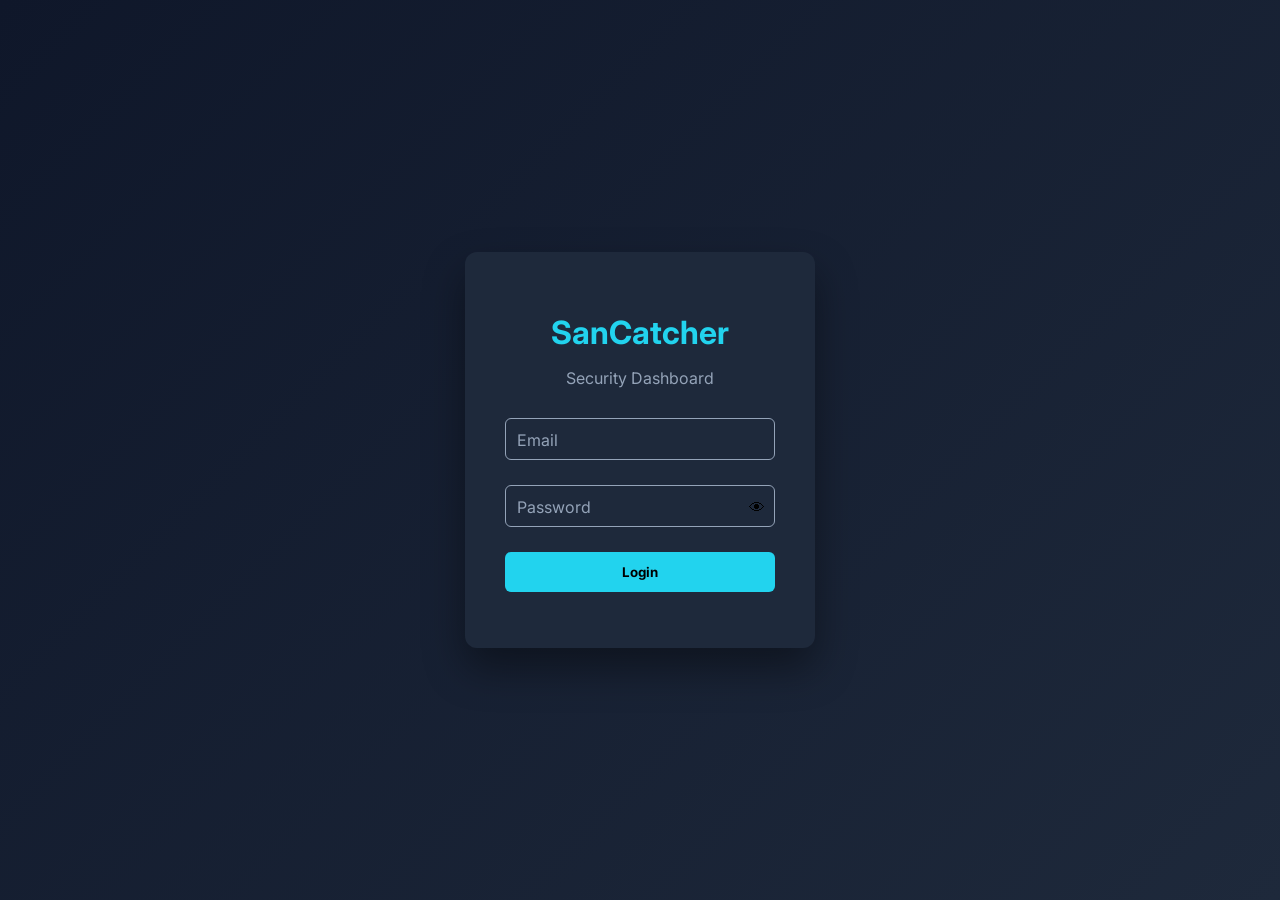
==== index.html @ fb7e6da3 "intial commit" ====
<!DOCTYPE html>
<html lang="en">
<head>
<meta charset="UTF-8">
<meta name="viewport" content="width=device-width, initial-scale=1.0">
<title>SanCatcher Security</title>
<link href="https://fonts.googleapis.com/css2?family=Inter:wght@400;600;700&display=swap" rel="stylesheet">
<link rel="stylesheet" href="css/style.css">
</head>
<body>

<div class="container">
    <div class="card">
        <h1>SanCatcher</h1>
        <p class="subtitle">Security Dashboard</p>

        <div class="input-group">
            <input type="email" id="email" required>
            <label>Email</label>
        </div>

        <div class="input-group">
            <input type="password" id="password" required>
            <label>Password</label>
            <span class="toggle" onclick="togglePassword()">👁</span>
        </div>

        <button onclick="login()">Login</button>

        <p id="error" class="error"></p>
    </div>
</div>
<script src="auth.js"></script>
<script>
function login() {
    const email = document.getElementById("email").value;
    const password = document.getElementById("password").value;

    if(email === "admin@gmail.com" && password === "123456") {
        sessionStorage.setItem("loggedIn", "true");
        window.location.href = "settings.html";
    } else {
        document.getElementById("error").innerText = "Invalid credentials.";
    }
}
</script>
</body>
</html>
---- css/style.css ----
:root {
    --bg-dark: #0f172a;
    --card-bg: #1e293b;
    --accent: #22d3ee;
    --danger: #ef4444;
    --text-light: #e2e8f0;
    --muted: #94a3b8;
}

* {
    box-sizing: border-box;
    font-family: 'Inter', sans-serif;
}

body {
    margin: 0;
    background: linear-gradient(135deg, #0f172a, #1e293b);
    height: 100vh;
    display: flex;
    align-items: center;
    justify-content: center;
}

.card {
    background: var(--card-bg);
    padding: 40px;
    width: 350px;
    border-radius: 12px;
    box-shadow: 0 20px 40px rgba(0,0,0,0.4);
    text-align: center;
}

h1 {
    color: var(--accent);
    margin-bottom: 5px;
}

.subtitle {
    color: var(--muted);
    margin-bottom: 30px;
}

.input-group {
    position: relative;
    margin-bottom: 25px;
}

.input-group input {
    width: 100%;
    padding: 12px;
    background: transparent;
    border: 1px solid var(--muted);
    border-radius: 6px;
    color: var(--text-light);
}

.input-group label {
    position: absolute;
    top: 12px;
    left: 12px;
    color: var(--muted);
    transition: 0.3s;
    pointer-events: none;
}

.input-group input:focus + label,
.input-group input:valid + label {
    top: -10px;
    left: 8px;
    background: var(--card-bg);
    padding: 0 5px;
    font-size: 12px;
    color: var(--accent);
}

.toggle {
    position: absolute;
    right: 10px;
    top: 12px;
    cursor: pointer;
}

button {
    width: 100%;
    padding: 12px;
    border: none;
    background: var(--accent);
    color: black;
    font-weight: bold;
    border-radius: 6px;
    cursor: pointer;
    transition: 0.3s;
}

button:hover {
    transform: scale(1.03);
}

.error {
    color: var(--danger);
    margin-top: 15px;
}
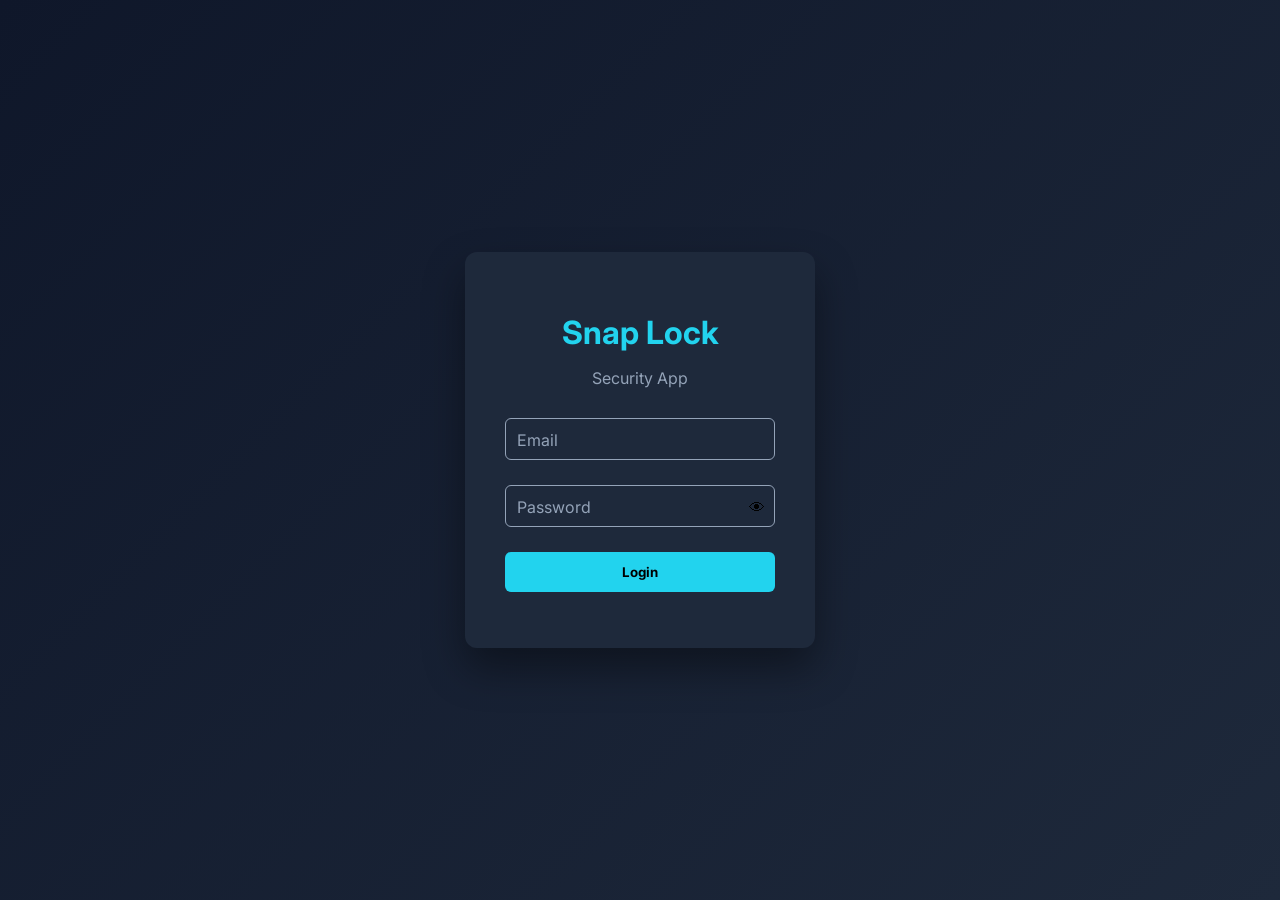
==== commit 2de3506e: "hesding change" ====
--- a/index.html
+++ b/index.html
@@ -11,8 +11,8 @@
 
 <div class="container">
     <div class="card">
-        <h1>SanCatcher</h1>
-        <p class="subtitle">Security Dashboard</p>
+        <h1>Snap Lock</h1>
+        <p class="subtitle">Security App</p>
 
         <div class="input-group">
             <input type="email" id="email" required>
